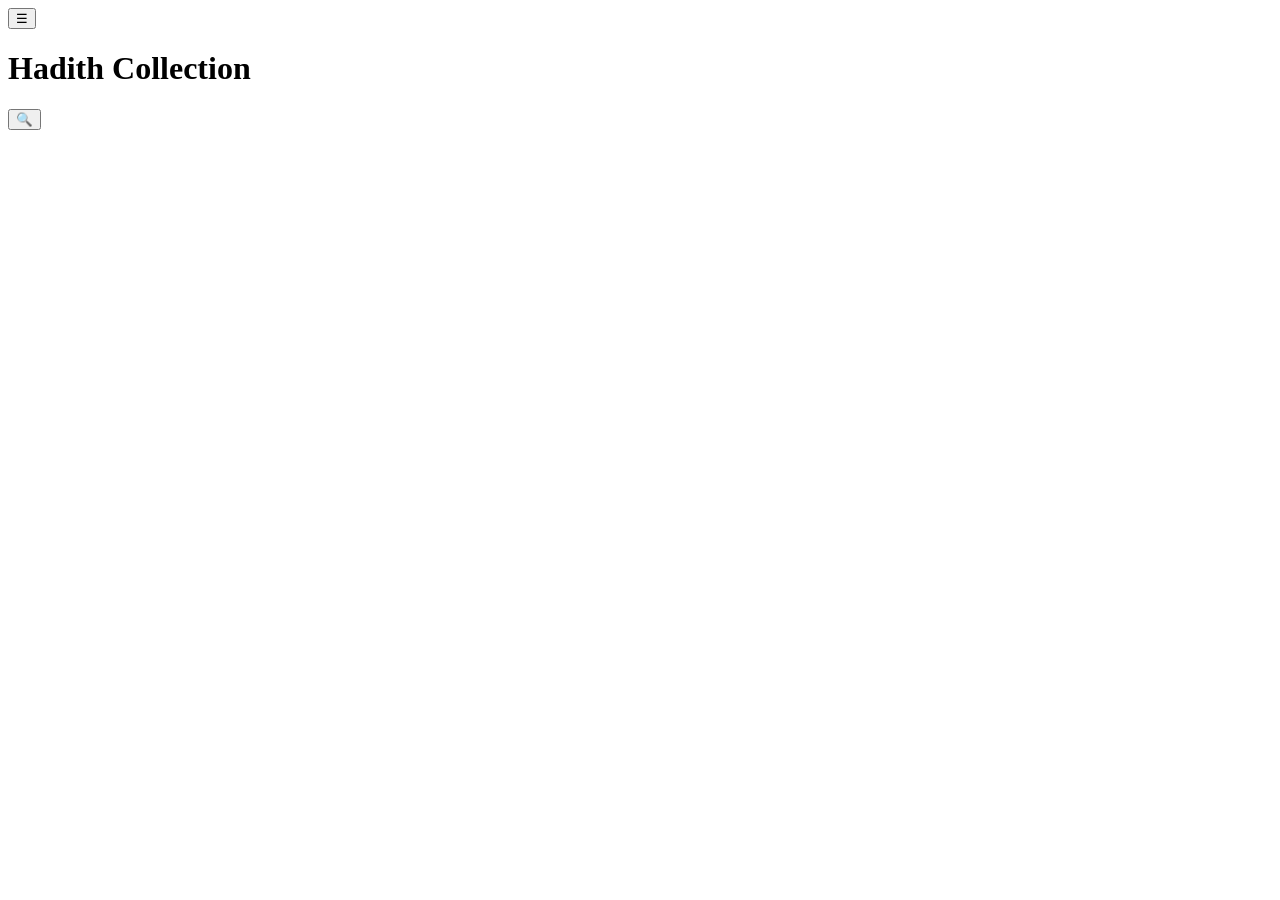
==== index.html @ 3280b556 "Add files via upload" ====
<!DOCTYPE html>
<html lang="en">
<head>
<meta charset="UTF-8">
<meta name="viewport" content="width=device-width, initial-scale=1.0">

<title>Hadith Collection</title>

<link rel="stylesheet" href="css/style.css">
</head>

<body>

<header class="header">

    <button class="menu-btn">
        ☰
    </button>

    <h1>Hadith Collection</h1>

    <button class="search-btn">
        🔍
    </button>

</header>

<main class="books-grid" id="booksGrid"></main>

<script src="data/booksData.js"></script>

<script src="js/index.js"></script>

</body>
</html>
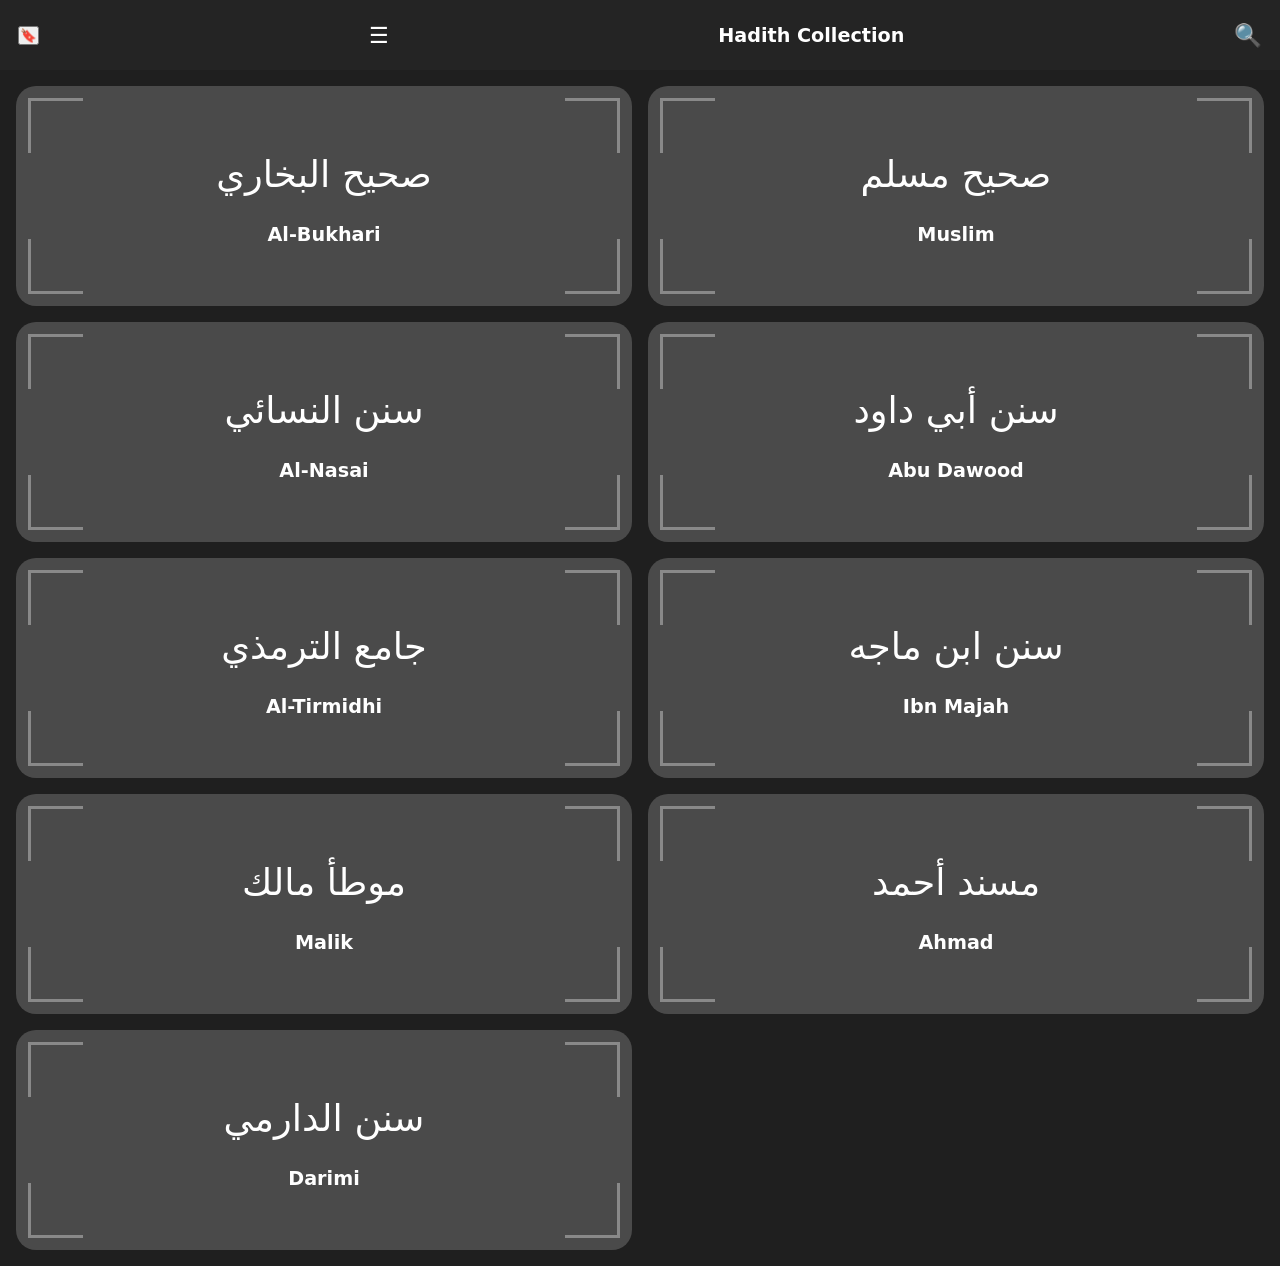
==== commit 029faadf: "Update index.html" ====
--- a/index.html
+++ b/index.html
@@ -12,6 +12,13 @@
 <body>
 
 <header class="header">
+    <button
+    class="floating-bookmark"
+    onclick="location.href='collections.html'">
+
+    🔖
+
+</button>
 
     <button class="menu-btn">
         ☰
@@ -32,4 +39,4 @@
 <script src="js/index.js"></script>
 
 </body>
-</html>+</html>
--- a/css/style.css
+++ b/css/style.css
@@ -0,0 +1,515 @@
+:root{
+
+--bg:#1f1f1f;
+--card:#4a4a4a;
+--card-hover:#555555;
+--text:#ffffff;
+--muted:#d5d5d5;
+
+}
+
+*{
+margin:0;
+padding:0;
+box-sizing:border-box;
+}
+
+body{
+
+background:var(--bg);
+color:var(--text);
+
+font-family:
+system-ui,
+-apple-system,
+BlinkMacSystemFont,
+"Segoe UI",
+sans-serif;
+
+min-height:100vh;
+
+}
+
+.header{
+
+height:70px;
+
+display:flex;
+align-items:center;
+justify-content:space-between;
+
+padding:0 18px;
+
+background:#242424;
+
+position:sticky;
+top:0;
+z-index:100;
+
+}
+
+.header h1{
+
+font-size:1.2rem;
+font-weight:600;
+
+}
+
+.menu-btn,
+.search-btn{
+
+background:none;
+border:none;
+
+font-size:1.4rem;
+
+color:white;
+
+cursor:pointer;
+
+}
+
+.books-grid{
+
+padding:16px;
+
+display:grid;
+
+grid-template-columns:
+repeat(2,1fr);
+
+gap:16px;
+
+}
+
+.book-card{
+
+background:var(--card);
+
+border-radius:20px;
+
+height:220px;
+
+position:relative;
+
+cursor:pointer;
+
+overflow:hidden;
+
+transition:.25s;
+
+display:flex;
+
+flex-direction:column;
+
+justify-content:center;
+align-items:center;
+
+}
+
+.book-card:hover{
+
+background:var(--card-hover);
+
+transform:translateY(-4px);
+
+}
+
+.book-card:active{
+
+transform:scale(.98);
+
+}
+
+.corner{
+
+position:absolute;
+
+width:55px;
+height:55px;
+
+border:3px solid rgba(255,255,255,.35);
+
+}
+
+.corner.tl{
+
+top:12px;
+left:12px;
+
+border-right:none;
+border-bottom:none;
+
+}
+
+.corner.tr{
+
+top:12px;
+right:12px;
+
+border-left:none;
+border-bottom:none;
+
+}
+
+.corner.bl{
+
+bottom:12px;
+left:12px;
+
+border-right:none;
+border-top:none;
+
+}
+
+.corner.br{
+
+bottom:12px;
+right:12px;
+
+border-left:none;
+border-top:none;
+
+}
+
+.arabic{
+
+font-size:2.3rem;
+
+direction:rtl;
+
+text-align:center;
+
+line-height:1.6;
+
+margin-bottom:18px;
+
+padding:0 10px;
+
+}
+
+.english{
+
+font-size:1.2rem;
+
+font-weight:600;
+
+color:white;
+
+}
+
+@media(max-width:450px){
+
+.arabic{
+
+font-size:1.9rem;
+
+}
+
+.english{
+
+font-size:1rem;
+
+}
+
+.book-card{
+
+height:190px;
+
+}
+
+}
+.chapter-header{
+
+padding:15px;
+
+display:flex;
+align-items:center;
+
+gap:15px;
+
+background:#252525;
+
+position:sticky;
+top:0;
+
+z-index:100;
+
+}
+
+#backBtn{
+
+width:45px;
+height:45px;
+
+border:none;
+
+border-radius:50%;
+
+background:#404040;
+
+color:white;
+
+font-size:20px;
+
+cursor:pointer;
+
+}
+
+.book-info h2{
+
+font-size:20px;
+
+margin-bottom:3px;
+
+}
+
+.book-info p{
+
+font-size:14px;
+color:#ccc;
+
+}
+
+.search-wrapper{
+
+padding:15px;
+
+}
+
+#chapterSearch{
+
+width:100%;
+
+padding:14px;
+
+border:none;
+
+border-radius:12px;
+
+background:#3f3f3f;
+
+color:white;
+
+font-size:15px;
+
+outline:none;
+
+}
+
+.chapters-container{
+
+padding:15px;
+
+display:flex;
+flex-direction:column;
+
+gap:12px;
+
+}
+
+.chapter-card{
+
+background:#4a4a4a;
+
+border-radius:16px;
+
+padding:18px;
+
+cursor:pointer;
+
+transition:.2s;
+
+display:flex;
+justify-content:space-between;
+align-items:center;
+
+}
+
+.chapter-card:hover{
+
+transform:translateY(-2px);
+
+}
+
+.chapter-left{
+
+display:flex;
+
+gap:15px;
+
+align-items:center;
+
+}
+
+.chapter-number{
+
+font-size:18px;
+font-weight:bold;
+
+color:#ddd;
+
+min-width:30px;
+
+}
+
+.chapter-text{
+
+display:flex;
+flex-direction:column;
+
+gap:3px;
+
+}
+
+.chapter-arabic{
+
+direction:rtl;
+
+font-size:20px;
+
+}
+
+.chapter-english{
+
+font-size:15px;
+
+color:#ddd;
+
+}
+
+.chapter-arrow{
+
+font-size:20px;
+
+opacity:.7;
+
+}
+.hadith-header{
+
+display:flex;
+align-items:center;
+
+gap:15px;
+
+padding:15px;
+
+background:#252525;
+
+position:sticky;
+top:0;
+
+z-index:100;
+
+}
+
+.hadith-info h3{
+
+font-size:18px;
+
+margin-bottom:4px;
+
+}
+
+.hadith-info p{
+
+font-size:14px;
+color:#ccc;
+
+}
+
+.reader-wrapper{
+
+padding:15px;
+
+}
+
+.hadith-card{
+
+background:#4a4a4a;
+
+border-radius:20px;
+
+padding:25px;
+
+min-height:70vh;
+
+transition:.25s;
+
+}
+
+.arabic-text{
+
+direction:rtl;
+
+font-size:32px;
+
+line-height:2;
+
+text-align:right;
+
+margin-bottom:30px;
+
+}
+
+.narrator{
+
+font-weight:bold;
+
+font-size:17px;
+
+margin-bottom:20px;
+
+}
+
+.english-text{
+
+font-size:17px;
+
+line-height:1.8;
+
+color:#f5f5f5;
+
+}
+
+.reference{
+
+margin-top:25px;
+
+padding-top:15px;
+
+border-top:1px solid rgba(255,255,255,.15);
+
+font-size:14px;
+
+color:#ccc;
+
+}
+
+.nav-buttons{
+
+display:flex;
+
+justify-content:space-between;
+
+padding:15px;
+
+}
+
+.nav-buttons button{
+
+border:none;
+
+background:#4CAF50;
+
+color:white;
+
+padding:12px 18px;
+
+border-radius:10px;
+
+cursor:pointer;
+
+font-size:15px;
+
+}
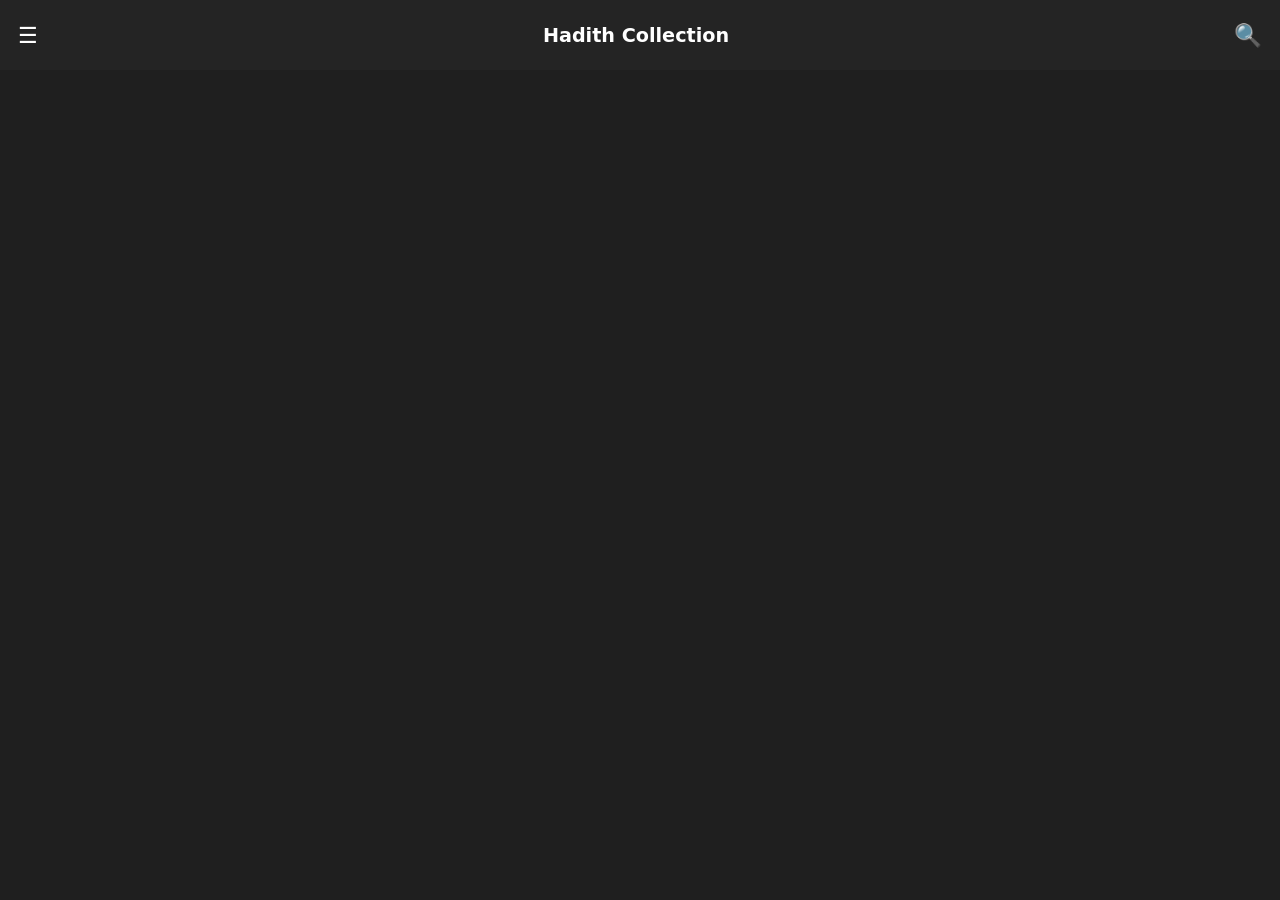
==== commit 279e4788: "Add files via upload" ====
--- a/index.html
+++ b/index.html
@@ -12,13 +12,6 @@
 <body>
 
 <header class="header">
-    <button
-    class="floating-bookmark"
-    onclick="location.href='collections.html'">
-
-    🔖
-
-</button>
 
     <button class="menu-btn">
         ☰
@@ -39,4 +32,4 @@
 <script src="js/index.js"></script>
 
 </body>
-</html>
+</html>
--- a/css/style.css
+++ b/css/style.css
@@ -512,4 +512,192 @@
 
 font-size:15px;
 
-}+}
+.floating-bookmark{
+
+    position:fixed;
+
+    top:20px;
+
+    right:20px;
+
+    width:55px;
+
+    height:55px;
+
+    border:none;
+
+    border-radius:50%;
+
+    font-size:24px;
+
+    cursor:pointer;
+
+    z-index:9999;
+
+}
+.collections-title{
+
+    text-align:center;
+
+    margin-top:30px;
+
+}
+
+#collectionsContainer{
+
+    padding:20px;
+
+}
+
+.collection-card{
+
+    padding:20px;
+
+    border-radius:15px;
+
+    margin-bottom:15px;
+
+    cursor:pointer;
+
+}
+
+#newCollectionBtn{
+
+width:100%;
+
+padding:15px;
+
+border:none;
+
+border-radius:15px;
+
+font-size:16px;
+
+cursor:pointer;
+
+margin-top:15px;
+
+}
+#saveCollectionBtn{
+
+padding:12px 20px;
+
+border:none;
+
+border-radius:12px;
+
+font-size:16px;
+
+cursor:pointer;
+
+margin-top:15px;
+
+}
+.hadith-card{
+
+padding:20px;
+
+margin:15px;
+
+border-radius:16px;
+
+background:#222;
+
+}
+
+.hadith-arabic{
+
+font-size:24px;
+
+text-align:right;
+
+line-height:2;
+
+margin-bottom:15px;
+
+}
+
+.hadith-narrator{
+
+font-weight:bold;
+
+margin-bottom:10px;
+
+}
+
+.hadith-reference{
+
+margin-top:15px;
+
+opacity:.7;
+
+font-size:14px;
+
+}
+.delete-hadith-btn{
+
+margin-top:15px;
+
+padding:10px 15px;
+
+border:none;
+
+border-radius:10px;
+
+cursor:pointer;
+
+width:100%;
+
+}
+.delete-hadith-btn{
+
+margin-top:15px;
+
+padding:10px 15px;
+
+border:none;
+
+border-radius:10px;
+
+cursor:pointer;
+
+width:100%;
+
+}
+.collection-card{
+
+padding:20px;
+
+margin-bottom:15px;
+
+border-radius:15px;
+
+background:#222;
+
+cursor:pointer;
+
+}
+
+.collection-actions{
+
+display:flex;
+
+gap:10px;
+
+margin-top:15px;
+
+}
+
+.rename-btn,
+.delete-btn{
+
+padding:8px 14px;
+
+border:none;
+
+border-radius:10px;
+
+cursor:pointer;
+
+}
